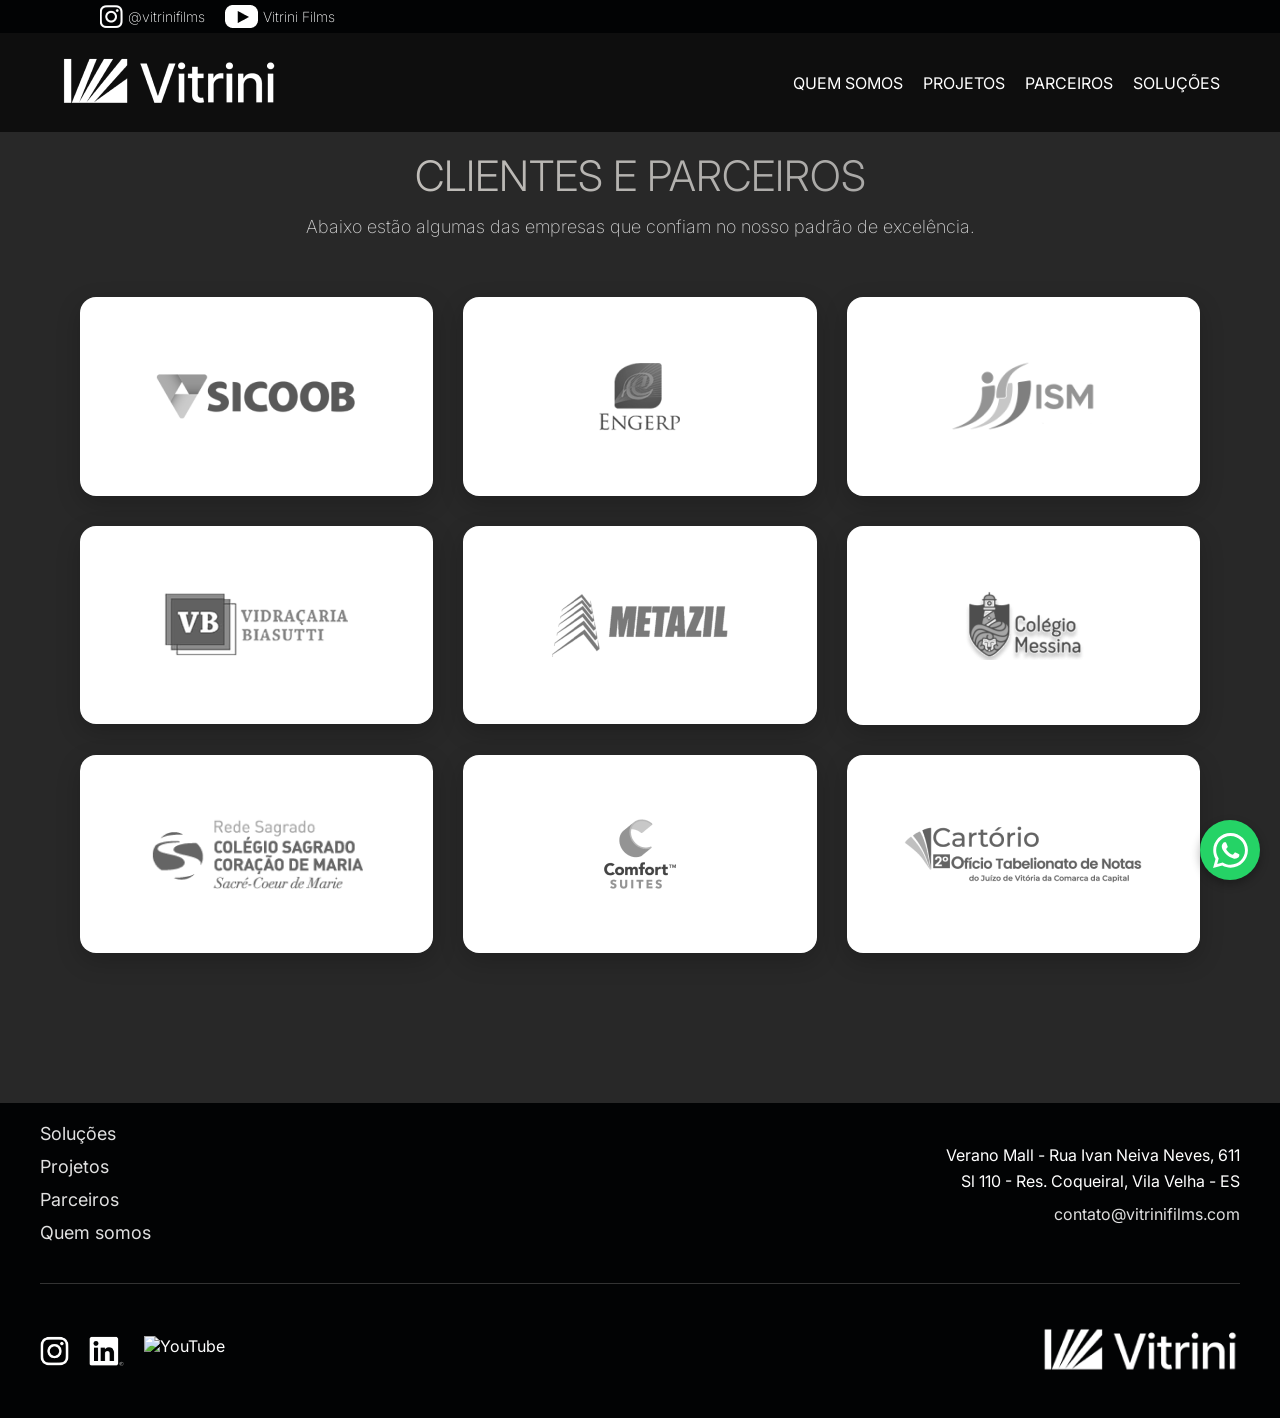
==== parceiros.html @ 3dc08d3a "penultimo commit" ====
<!DOCTYPE html>
<html lang="pt-BR">

<head>
  <meta charset="UTF-8">
  <meta name="viewport" content="width=device-width, initial-scale=1.0">
  <link rel="preconnect" href="https://fonts.googleapis.com">
  <link rel="preconnect" href="https://fonts.gstatic.com" crossorigin>
  <link href="https://fonts.googleapis.com/css2?family=Inter:ital,opsz,wght@0,14..32,100..900;1,14..32,100..900&display=swap" rel="stylesheet">
  <link rel="stylesheet" href="./style.css"> <!-- Para herdar a base inteira -->
  <link rel="stylesheet" href="./solucoes.css"> <!-- Header base e Footer mobile fixes -->
  <link rel="stylesheet" href="./parceiros.css">
  <title>Vitrini | Clientes e Parceiros</title>
</head>

<body>
  <header>
    <div class="redesNav">
      <div class="instaNAV">
        <a href="https://www.instagram.com/vitrinifilms/">
          <img src="./assets/instaNAV.webp" alt="instagram">
          <h6>@vitrinifilms</h6>
        </a>
      </div>
      <div class="ytNAV">
        <a href="https://www.youtube.com/@vitrinifilms/featured">
          <img src="./assets/ytNAV.webp" alt="youtube">
          <h6>Vitrini Films</h6>
        </a>
      </div>
    </div>

    <nav>
      <div class="containerNAV">
        <a href="./"><img class="logoNAV" src="./assets/logoNAV.webp" alt="Logo Vitrini"></a>

        <div class="menu-hamburger" id="hamburger">
          <span class="bar"></span>
          <span class="bar"></span>
          <span class="bar"></span>
        </div>

        <ul class="itensNAV" id="nav-menu">
          <li><a href="./sobre.html">QUEM SOMOS</a></li>
          <li><a href="./projetos.html">PROJETOS</a></li>
          <li><a href="./parceiros.html">PARCEIROS</a></li>

          <li class="dropdown">
            <a href="./solucoes.html">SOLUÇÕES</a>
            <ul class="dropdown-content">
              <li><a href="./solucoes.html#controle-solar">CONTROLE SOLAR</a></li>
              <li><a href="./solucoes.html#dual-climate">DUAL-CLIMATE</a></li>
              <li><a href="./solucoes.html#safety-security">SAFETY & SECURITY</a></li>
              <li><a href="./solucoes.html#decor">DECOR</a></li>
              <li><a href="./solucoes.html#wingsafe">WingSafe</a></li>
            </ul>
          </li>
        </ul>
      </div>
    </nav>
  </header>

  <main class="parceiros-page">
    <div class="containerParceiros">
      <div class="textoParceiros">
        <h1>CLIENTES E PARCEIROS</h1>
        <p>Abaixo estão algumas das empresas que confiam no nosso padrão de excelência.</p>
      </div>

      <div class="grid-parceiros">
        <div class="card-parceiro"><img src="./assets/sicoob.webp" alt="Sicoob"></div>
        <div class="card-parceiro"><img src="./assets/engerp.webp" alt="Engerp"></div>
        <div class="card-parceiro"><img src="./assets/ism.webp" alt="ISM"></div>
        <div class="card-parceiro"><img src="./assets/basutti.webp" alt="Basutti"></div>
        <div class="card-parceiro"><img src="./assets/metazil.webp" alt="Metazil"></div>
        <div class="card-parceiro"><img src="./assets/messina.webp" alt="Messina"></div>
        <div class="card-parceiro"><img src="./assets/sacrecre.webp" alt="Sacrecre"></div>
        <div class="card-parceiro"><img src="./assets/comfort.webp" alt="Comfort"></div>
        <div class="card-parceiro"><img src="./assets/Cartorio.webp" alt="Cartório"></div>
      </div>
    </div>
  </main>

  <footer class="vitrini-footer">
    <div class="footer-container">
      <div class="footer-top">
        <nav class="footer-nav">
          <ul>
            <li><a href="./solucoes.html">Soluções</a></li>
            <li><a href="./projetos.html">Projetos</a></li>
            <li><a href="./parceiros.html">Parceiros</a></li>
            <li><a href="./sobre.html">Quem somos</a></li>
          </ul>
        </nav>
        <div class="footer-contact">
          <a href="https://maps.app.goo.gl/6SGhQEcdG8hu3NPE9">
            <p>
              Verano Mall - Rua Ivan Neiva Neves, 611<br>
              Sl 110 - Res. Coqueiral, Vila Velha - ES
            </p>
          </a>
          <a href="mailto:contato@vitrinifilms.com" class="email-link">contato@vitrinifilms.com</a>
        </div>
      </div>
      <div class="footer-divider"></div>
      <div class="footer-bottom">
        <div class="social-icons">
          <a href="https://www.instagram.com/vitrinifilms/" target="_blank"><img src="./assets/instaLogoFot.webp" alt="Instagram"></a>
          <a href="#" target="_blank"><img src="./assets/linkedinLogoFot.webp" alt="LinkedIn"></a>
          <a href="https://www.youtube.com/@vitrinifilms/featured" target="_blank"><img src="./assets/yTLogofOt.webp" alt="YouTube"></a>
        </div>
        <div class="footer-logo">
          <img src="./assets/logoNAV.webp" alt="Vitrini Films Logo">
        </div>
      </div>
    </div>
  </footer>

  <a href="https://wa.me/5527998957755?text=Ol%C3%A1!%20Vim%20pelo%20site%20e%20gostaria%20de%20fazer%20um%20or%C3%A7amento!" class="whatsapp-link" target="_blank" rel="noopener noreferrer">
    <svg viewBox="0 0 24 24" class="whatsapp-icon">
      <path d="M.057 24l1.687-6.163c-1.041-1.804-1.588-3.849-1.587-5.946.003-6.556 5.338-11.891 11.893-11.891 3.181.001 6.167 1.24 8.413 3.488 2.245 2.248 3.481 5.236 3.48 8.414-.003 6.557-5.338 11.892-11.893 11.892-1.99-.001-3.951-.5-5.688-1.448l-6.305 1.654zm6.597-3.807c1.676.995 3.276 1.591 5.392 1.592 5.448 0 9.886-4.434 9.889-9.885.002-5.462-4.415-9.89-9.881-9.892-5.452 0-9.887 4.434-9.889 9.884-.001 2.225.651 3.891 1.746 5.634l-.999 3.648 3.742-.981zm11.387-5.464c-.074-.124-.272-.198-.57-.347-.297-.149-1.758-.868-2.031-.967-.272-.099-.47-.149-.669.149-.198.297-.768.967-.941 1.165-.173.198-.347.223-.644.074-.297-.149-1.255-.463-2.39-1.475-.883-.788-1.48-1.761-1.653-2.059-.173-.297-.018-.458.13-.606.134-.133.297-.347.446-.521.151-.172.2-.296.3-.495.099-.198.05-.372-.025-.521-.075-.148-.669-1.611-.916-2.206-.242-.579-.487-.501-.669-.51l-.57-.01c-.198 0-.52.074-.792.372-.272.297-1.04 1.017-1.04 2.479 0 1.462 1.065 2.875 1.213 3.074.149.198 2.095 3.2 5.076 4.487.709.306 1.263.489 1.694.626.712.226 1.36.194 1.872.118.571-.085 1.758-.719 2.006-1.413.248-.695.248-1.29.173-1.414z" fill="currentColor" />
    </svg>
  </a>

  <script src="./script.js"></script>
</body>

</html>
---- style.css ----
*{
  margin: 0;
  padding: 0;
  box-sizing: border-box;
}


body{
  background-color: #282828;
  font-family: 'Inter';
  padding-top: 100px; /* Mesma altura do seu header */
}

ul, li{
  list-style: none;
}

a{
  text-decoration: none;
  color: white;
}




.redesNav{
  display: flex;
  background-color: #020304;
  padding: 5px 100px;
  gap: 20px;
}

.redesNav h6, .redesNav a{
  color: white;
  font-size: 14px;
  font-weight: 200;
}

.instaNAV, .ytNAV{
  display: flex;
  align-items: center;
  gap: 5px;
}

.instaNAV a, .ytNAV a{
  display: flex;
  align-items: center;
  gap: 5px;
}

/* NAVEGAÇÃO PRINCIPAL DA PÁGINA */
nav{
  position: relative;
  max-width: 1160px;
  width: 100%;
  margin: 0 auto;
  padding: 20px 0px;
  z-index: 10000;
}

/* Escondido por padrão no Desktop */
.menu-hamburger {
  display: none;
  cursor: pointer;
  flex-direction: column;
  gap: 5px;
  z-index: 10001;
}

.bar {
  display: block;
  width: 25px;
  height: 3px;
  background-color: white;
  transition: 0.4s;
}

.containerNAV{
  display: flex;
  flex-direction: row;
  align-items: center;
  justify-content: space-between;
  z-index: 1000;
}

.itensNAV{
  display: flex;
  gap: 0 20px;
}

.itensNAV li{
  color: white;
  z-index: 1000;
}


header {
  position: -webkit-sticky; /* Suporte para Safari */
  position: fixed;
  top: 0;
  z-index: 10000; /* Garante que fique acima do conteúdo */
  background-color: #0e0e0e; /* Mantendo o padrão dark que você curte */
  width: 100%;
}

/* CONTEÚDO DA HOMEPAGE  */

.pattern{
  position: absolute;
  top: 32px;
  right: 90px;
  z-index: 1;
}

.containerHOME{
  background-image: url(./assets/fundoHome.webp);
  background-size: 100%;
  background-position: center;
  min-height: 100vh;
  
}

.HOME{
  max-width: 1160px;
  width: 100%;
  margin: 0 auto;
  display: flex;      
  min-height: 100vh;       /* Ativa o Flexbox */
  align-items: center;       /* Centraliza verticalmente */
  justify-content: center;
  min-height: calc(100vh - 200px);
}

.textoHOME{
  display: flex;
  flex-direction: column;
  align-items: center;
  justify-content: center;
  margin: 0;
  animation: surgirDeBaixo 2.5s forwards;

}

.textoHOME h1{
  font-size: 56px;
  font-weight: 300;
  color: white;
}

.textoHOME p{
  display: flex;
  text-align: center;
  max-width: 850px;
  color: white;
  font-weight: 200;
  margin-top: 10px;
  font-size: 18px;
  text-shadow: 3px 4px 6.9px rgba(0, 0, 0, 0.37);
}

.textoHOME a{
  color: white;
  margin-top: 20px;
    backdrop-filter: blur(2px);
  -webkit-backdrop-filter: blur(6px); 
  background: linear-gradient(
    135deg, 
    rgba(255, 255, 255, 0.) 0%,   
   rgba(255, 255, 255, 0.05) 100% 
  );
  border: 1px solid rgba(255, 255, 255, 0.3);
  box-shadow: 0 4px 30px rgba(0, 0, 0, 0.5);
  color: white;
  border-radius: 44px;
  padding: 20px 40px 20px 40px;
  transition: 1.5s ease-in-out;
  font-weight: 200;
  background: rgba(0,0,0,0.3);

}

.textoHOME a:hover{
   background: rgba(255, 255, 255, 0.05); /* Fundo quase não muda */
  
  /* A borda brilha intensamente */
  border-color: gainsboro;
  box-shadow: 
    0 0 10px #fff, 
  0 0 10px rgba(255, 255, 255, 0.1); /* Brilho interno */
}

@keyframes surgirDeBaixo {
  from {
    opacity: 0;
    transform: translateY(30px); /* Começa 30px para baixo */
  }
  to {
    opacity: 1;
    transform: translateY(0); /* Termina na posição original */
  }
}

/* CLIENTES PARCEIROS */


.parceiros{
  display: flex;
  max-width: 1160px;
  margin: 0 auto;
  justify-content: space-evenly;
  padding: 20px 0;
  gap: 10px;
}

.fundoParceiros{
  background: #D0CCC6;
}

.fundoParceiros {
  background: #D0CCC6;
  overflow: hidden; /* Essencial: esconde a barra de rolagem horizontal */
  padding: 20px 0;
  width: 100%;
}

.clientesP{
  display: flex;
  justify-content: center;
  align-items: center;
  font-size: 36px;
  font-weight: 400;  
}

.cont{
  background-color: #D0CCC6;
}

.parceiros {
  display: flex;
  gap: 60px; /* Ajuste o espaçamento entre logos aqui */
  width: max-content; /* Força a div a ter a largura da soma de todos os itens */
  animation: slideInfinito 40s linear infinite; /* 20s é a velocidade */
}

/* Otimização: Pausar a animação quando o usuário passar o mouse */
.parceiros:hover {
  animation-play-state: paused;
}

/* Garante que as imagens não distorçam */
.parceiros img {
  display: block;
  /* Sugestão: defina uma altura fixa para alinhar todos visualmente */
  height: 60px; 
  width: auto;
}

.fundoParceiros {
  background: #D0CCC6;
  width: 100%;
  padding: 20px 0;
  overflow: hidden; /* Esconde a barra de rolagem */
  cursor: grab; /* Ícone de mãozinha para indicar que é arrastável */
}

.fundoParceiros:active {
  cursor: grabbing; /* Ícone de mão fechada ao clicar */
}

.parceiros {
  display: flex;
  gap: 40px;
  width: max-content;
  /* Removemos a animação CSS daqui */
}

.parceiros img {
  pointer-events: none; /* Importante: impede que o navegador tente arrastar a imagem em si (ghost image) ao invés do slider */
  user-select: none;
}

/* SESSÃO SOBRE HOMEPAGE */

.sobreHOME{
  background-image: url(./assets/sobreSessao.webp);
  background-position: top;
  background-repeat: no-repeat;
  min-height: 110vh;
  margin-bottom: -100px;
}

.containerSOBRE{
  max-width: 1160px;
  display: flex;
  margin: 0 auto;
  justify-content: end;
  align-items: end;
}

.textoSOBRE{
  margin-top: 50px;
}


.textoSOBRE h1{
  background: linear-gradient(102deg, #D0CCC6 5.81%, #999 87.9%);
  background-clip: text;
  -webkit-background-clip: text;
  -webkit-text-fill-color: transparent;
  font-weight: 400;
  position: relative;
}

.textoSOBRE h1::before{
   content: '';
  position: absolute;
    left: -10px; /* Cola na esquerda */
    top: 4px;
    /* AQUI ESTÁ O SEGREDO DA BARRA VERTICAL: */
    width: 2px; /* Espessura da linha */
    height: 90%; 
    background-color: #ffffff; 

}

.textoSOBRE p{
  max-width: 400px;
  color: white;
  margin-top: 20px;
  margin-bottom: 40px ;
}

.textoSOBRE a{
color: #282828;
padding: 18px 42px 17px 41px;
justify-content: center;
align-items: center;
border-radius: 44px;
border-radius: 44px;
background: linear-gradient(90deg, #F1F0EC 0%, #999 100%);
}

/* CARDS */

.descricaoBeneficios {
  background-image: url(./assets/fundoHome2.webp);
  background-position: center;
  background-repeat: no-repeat;
  background-size: cover;
  min-height: 100vh;
  display: flex;
  justify-content: center; /* Centraliza os 4 cards na tela */
  align-items: flex-start; /* Alinha eles pelo topo */
  gap: 30px; /* O espaço entre cada card (chega de margem 1000px!) */
  flex-wrap: wrap; /* Se a tela for pequena, o card desce sozinho */
  padding: 0 50px; /* Uma margem de segurança nas laterais */
  position: relative;
}




/* O Estilo Individual de cada Card */
.card-beneficio {
  position: relative; /* O Pai é relativo para o filho (texto) poder flutuar nele */
  width: 260px;       /* Largura fixa do card/moldura */
  display: flex;
  flex-direction: column;
  align-items: center;
  transition: transform 0.3s ease; /* Um charminho extra */
}

/* Efeito Hover (opcional): O card sobe levemente quando passa o mouse */
.card-beneficio:hover {
  transform: translateY(-10px);
}

/* A Imagem (A moldura de vidro) */
.card-beneficio img {
  width: 100%;  /* Ocupa 100% do card */
  height: auto; /* Mantém a proporção */
  position: relative; /* Reseta posições antigas */
  margin: 0;
  top: 0;
  left: 0;
}

/* O Texto (Que fica DENTRO da moldura) */
.card-beneficio p {
  position: absolute; /* Flutua em cima da imagem */
  top: 50%;           /* Tenta ficar no meio verticalmente */
  left: 50%;          /* Tenta ficar no meio horizontalmente */
  transform: translate(-50%, -60%); /* Ajuste fino para centralizar exato */
  width: 80%;         /* Não encosta nas bordas da moldura */
  text-align: center;
  font-weight: 300;
  font-style: italic;
  font-size: 18px;    /* Ajustei levemente para caber bem */
  line-height: 1.4;   /* Melhora a leitura */
  margin: 0;
    background: linear-gradient(90deg, #D0CCC6 0%, #8B8A88 100%);
  background-clip: text;
  -webkit-background-clip: text;
  -webkit-text-fill-color: transparent;
}

.cards{
  display: flex;
  gap: 0 30px;
  margin-top: 0px;
}

.descricaoBeneficios h1{
  background: linear-gradient(90deg, #D0CCC6 0%, #8B8A88 100%);
  background-clip: text;
  -webkit-background-clip: text;
  -webkit-text-fill-color: transparent;
  font-size: 42px;
  font-weight: 400;
  margin-bottom: 20px;
}

.descricaoBeneficios a{
  color: #282828;
padding: 18px 42px 17px 41px;
justify-content: center;
align-items: center;
border-radius: 44px;
background: linear-gradient(90deg, #F1F0EC 0%, #999 100%);
font-size: 20px;
}


.degrade{
background: linear-gradient(90deg, #62675F 0%, #8B8A88 100%);
background-clip: text;
-webkit-background-clip: text;
-webkit-text-fill-color: transparent;
font-family: Inter;
font-size: 42px;
font-style: italic;
font-weight: 400;
line-height: normal;
}

.tituloCard{
  font-size: 26px !important;
  text-align: center;
  margin-bottom: px;
}

/* SESSÃO DE PROJETOS */

.projetosSessao h1{
  display: flex;
  margin-top: 50px;
  margin-bottom: 20px;
  align-items: center;
  justify-content: center;
  font-weight: 300;
  font-size: 48px;
  background: linear-gradient(90deg, #62675F 0%, #9DA09C 50%, #62675F 100%);
background-clip: text;
-webkit-background-clip: text;
-webkit-text-fill-color: transparent;
}

.projetosSessao h1::before,
.projetosSessao h1::after {
  content: '';          /* Obrigatório para pseudoelementos aparecerem */
  width: 450px;             /* Faz a linha crescer para ocupar o espaço sobrando */
  height: 2px;          /* Espessura da linha */
  background-color: #333; /* Cor da linha */
  margin: 0 20px;
}

.projetosSessao{
  margin-bottom: 80px;
}


.containerImagem{
  display: flex;
  justify-self: center;
   position: relative;
}

.botaoProjetos{
  position: absolute; /* Agora ele flutua em relação ao .containerImagem */
  
  /* Posicionamento - Ajuste esses valores "na unha" para cair no lugar certo */
  bottom: 25px;
   /* Distância do fundo */
  left: 2%;    /* Distância da esquerda (use % para ser responsivo) */
  
  /* Estilização básica pra ficar visível */
  z-index: 10; 
  background: rgba(0,0,0,0.3);
  color: white;
  padding: 20px 30px;
  text-decoration: none;


      backdrop-filter: blur(2px);
  -webkit-backdrop-filter: blur(6px); 
  background: linear-gradient(
    135deg, 
    rgba(255, 255, 255, 0.) 0%,   
   rgba(255, 255, 255, 0.05) 100% 
  );
  border: 1px solid rgba(255, 255, 255, 0.3);
  box-shadow: 0 4px 30px rgba(0, 0, 0, 0.5);
  color: white;
  border-radius: 44px;
  padding: 20px 30px 20px 30px;
  transition: 1.5s ease-in-out;
  font-weight: 200;
  
}

.containerImagem img{
  width: 100%;
  height: 100%;
}


.logoFUNDO{
  position: absolute;
  width: 100%;
  margin-top: 100px;
  /* ESTADO INICIAL: Invisível para o usuário não ver antes da hora */
  opacity: 0; 
  /* (Opcional) Adiciona will-change para performance */
  will-change: opacity, transform;
}

.logoFUNDO.visivel{
  animation: fadeInUp 2s forwards;
}


.botaoProjetos:hover{
   background: rgba(255, 255, 255, 0.05); /* Fundo quase não muda */
  
  /* A borda brilha intensamente */
  border-color: gainsboro;
  box-shadow: 
    0 0 10px #fff, 
  0 0 10px rgba(255, 255, 255, 0.1); /* Brilho interno */
}

@keyframes fadeInUp {
  from {
    opacity: 0;
    transform: translateY(40px); /* Começa 40px abaixo da posição original */
  }
  to {
    opacity: 1;
    transform: translateY(0); /* Termina na posição exata */
  }
}

/* CERTIFICAÇÕES */

#certificacoes{
  background: linear-gradient(180deg, #282828 13.04%, #6A6865 100%); /* Exemplo de um tom escuro e sofisticado */
  width: 100%;
  padding-bottom: 50px; /* Espaçamento vertical */
  padding-top: 80px;
  display: flex;
  align-items: center; /* <-- ADICIONE ISSO: Centraliza no eixo Y */
}

.certificacoes img {
  display: block; /* Remove o "espaço em branco fantasma" que fica embaixo de imagens no HTML */
  max-height: 100px; /* Defina uma altura máxima padrão para todas. Ajuste esse valor para o que ficar melhor no seu design */
  width: auto; /* Deixa a largura se ajustar sozinha para não achatar a logo */
  object-fit: contain; /* Garante que a imagem caiba perfeitamente no espaço sem cortar */
}


.certificacoes-wrapper {
  max-width: 85%; /* Ocupa a largura da tela */
  overflow: hidden; /* Esconde o que sai da tela */
   margin-left: 100px;
  /* Opcional: Fade nas laterais para ficar elegante */
  -webkit-mask: linear-gradient(90deg, transparent, white 10%, white 90%, transparent);
  mask: linear-gradient(90deg, transparent, white 10%, white 90%, transparent);
}

/* A "Fita" que se move */
.certificacoes {
  display: flex;
  gap: 90px; /* Seu gap original */
  width: max-content; /* Força a largura a ser a soma dos itens */
  flex-wrap: nowrap;
 
  /* A animação será controlada via JS para garantir fluidez, 
     mas definimos a base aqui */
}


/* Animação que será ativada */
.certificacoes[data-animated="true"] {
  animation: scroll 40s linear infinite;
}


@keyframes scroll {
  to {
    /* Move para a esquerda 50% do tamanho total (que será o tamanho original + clone) */
    /* O ajuste de pixels ajuda a compensar o gap no final do loop */
    transform: translate(calc(-50% - 45px)); 
  }
}



/* FOOTER */

.vitrini-footer {
    background-color: #020304;
    color: #ffffff;
    padding: 20px 20px 40px;
    width: 100%;
    font-family: 'Inter', sans-serif; /* Certifique-se de ter essa fonte ou similar */
}

.footer-container {
    max-width: 1200px;
    margin: 0 auto;
    display: flex;
    flex-direction: column;
    gap: 40px; /* Aumentei o espaço geral */
}

/* --- Topo --- */
.footer-top {
    display: flex;
    justify-content: space-between;
    align-items: flex-start;
    width: 100%;
}

/* Links */
.footer-nav ul {
    list-style: none;
    padding: 0;
    margin: 0;
    display: flex;
    flex-direction: column;
    gap: 12px;
    background-color: #020304;
}

.footer-nav a {
    text-decoration: none;
    color: #e0e0e0;
    font-size: 18px;
    transition: opacity 0.3s;
}

.footer-nav a:hover {
    opacity: 0.8;
}

/* Reseta estilos herdados do nav genérico do header */
.footer-nav {
    background-color: #020304;
    position: static;
    padding: 0;
    z-index: auto;
    max-width: none;
}

/* Contato (Correção da quebra de linha) */
.footer-contact {
  margin-top: 20px;  
  text-align: right;
    font-size: 16px;
    color: #e0e0e0;
    line-height: 1.6;
    /* Impede que o container fique muito estreito */
    min-width: 300px; 
}

.email-link {
    display: block;
    margin-top: 8px;
    color: #e0e0e0;
    text-decoration: none;
}

/* --- Divisória --- */
.footer-divider {
    width: 100%;
    height: 1px;
    background-color: #333333; /* Cor sólida para ficar mais visível */ 
}

/* --- Base (Logo e Social) --- */
.footer-bottom {
    display: flex;
    justify-content: space-between;
    align-items: center; /* Centraliza verticalmente */
}

.social-icons {
    display: flex;
    gap: 20px;
    align-items: center;
}

/* Correção das imagens dos ícones */
.social-icons img {
    height: 30px;
    width: auto;
    display: block;
    object-fit: contain;
    /* Removi o filtro "brightness" que podia estar deixando o Youtube quadrado branco. 
       Se suas imagens forem pretas e precisarem ficar brancas, descomente a linha abaixo: */
    /* filter: brightness(0) invert(1); */
    transition: transform 0.2s;
}

.social-icons img:hover {
    transform: scale(1.1);
}

.footer-logo img {
    height: 50px; /* Ajuste a altura conforme necessário */
    width: auto;
    object-fit: contain;
}

/* CSS: Estilo e Animação */
.whatsapp-link {
    position: fixed; /* O segredo para ele "correr" junto com a tela */
    bottom: 20px;
    right: 20px;
    width: 60px;
    height: 60px;
    background-color: #25d366; /* Verde Oficial do WhatsApp */
    color: #fff;
    border-radius: 50%;
    display: flex;
    align-items: center;
    justify-content: center;
    box-shadow: 0 4px 10px rgba(0, 0, 0, 0.3);
    z-index: 1000; /* Garante que fique acima de tudo */
    transition: all 0.3s ease;
    text-decoration: none;
}

/* Efeito Hover (passar o mouse) */
.whatsapp-link:hover {
    transform: scale(1.1);
    background-color: #128c7e; /* Verde mais escuro ao passar o mouse */
}

/* Ícone SVG */
.whatsapp-icon {
    width: 35px;
    height: 35px;
    fill: #fff;
}




/* Responsividade: Ajuste para celulares */
@media (max-width: 768px) {
    .whatsapp-link {
        bottom: 15px;
        right: 15px;
        width: 50px;
        height: 50px;
    }
    .whatsapp-icon {
        width: 28px;
        height: 28px;
    }
}



/* --- Responsivo --- */
/* --- ADAPTAÇÃO TABLET (768px) --- */
@media (max-width: 768px) {
    .redesNav {
        padding: 5px 20px;
        justify-content: start;
    }

.menu-hamburger {
    display: flex; /* Mostra o hambúrguer */
  }

  .itensNAV {
    position: fixed;
    left: -100%; /* Esconde o menu fora da tela */
    top: 100px; /* Ajuste conforme a altura do seu header */
    flex-direction: column;
    background-color: #020304;
    width: 100%;
    text-align: center;
    transition: 0.3s;
    box-shadow: 0 10px 27px rgba(0, 0, 0, 0.5);
    padding: 40px 0;
    z-index: 9999;
  }

  /* Quando o menu estiver ativo */
  .itensNAV.active {
    left: 0;
  }

  /* Animação do X (Transforma as barras em um X) */
  .menu-hamburger.active .bar:nth-child(1) {
    transform: translateY(8px) rotate(45deg);
  }
  .menu-hamburger.active .bar:nth-child(2) {
    opacity: 0;
  }
  .menu-hamburger.active .bar:nth-child(3) {
    transform: translateY(-8px) rotate(-45deg);
  }

    nav {
        padding: 20px;
    }

    .containerNAV {
        flex-direction: row;
        gap: 20px;
    }

    .containerHOME{
      background-size: cover;
    }

    .pattern {
        display: none; /* Remove o pattern para não poluir o visual mobile */
    }

    .textoHOME h1 {
        font-size: 40px;
        text-align: center;
    }

    .textoHOME p {
        padding: 0 20px;
        font-size: 16px;
    }

    /* Sobre */
    .containerSOBRE {
        justify-content: center;
        text-align: center;
        padding: 40px 20px;
    }

    .textoSOBRE p {
        max-width: 100%;
    }

    .textoSOBRE h1::before {
        left: 50%;
        transform: translateX(-50%);
        top: -25px;
        width: 80%;
        height: 1px;
    }

    /* Cards de Benefícios */
    .cards {
        justify-content: center;
        flex-direction: column;
        gap: 30px;
    }

    .projetosSessao h1::before,
    .projetosSessao h1::after {
        width: 100px; /* Reduz as linhas laterais do título */
    }

    /* Footer */
    .footer-top {
        flex-direction: column;
        align-items: center;
        text-align: center;
        gap: 30px;
    }

    .footer-contact {
        text-align: center;
        min-width: unset;
    }
}

/* --- ADAPTAÇÃO MOBILE (425px) --- */
@media (max-width: 425px) {
    .redesNav h6 {
        display: none; /* Esconde o texto @ e deixa só os ícones para poupar espaço */
    }

    .itensNAV {
        gap: 15px;
        font-size: 12px;
    }

    .logoNAV {
        width: 150px;
    }

    .textoHOME h1 {
        font-size: 32px;
    }

    .textoHOME a {
        padding: 15px 25px;
        font-size: 14px;
    }

    /* Ajuste da Seção Sobre */
    .sobreHOME {
        background-size: cover;
    }

    /* Cards - Um abaixo do outro no celular */
    .card-beneficio {
        width: 100%;
        max-width: 300px;
    }

    .descricaoBeneficios h1, .degrade {
        font-size: 28px;
        text-align: center;
    }

    .botaoSolucoes{
     color: #282828;
padding: 18px 42px 17px 41px !important;
justify-content: center !important;
align-items: center !important;
border-radius: 44px !important;
border-radius: 44px !important;
background: linear-gradient(90deg, #F1F0EC 0%, #999 100%);
font-size: 16px !important;
    }

    /* Projetos */
    .projetosSessao h1 {
        font-size: 28px;
    }

    .projetosSessao h1::before,
    .projetosSessao h1::after {
        display: none; /* Remove as linhas em telas muito pequenas */
    }

    .botaoProjetos {
        position: relative;
        bottom: 0;
        left: 0;
        margin-top: 20px;
        display: block;
        text-align: center;
    }

    .containerImagem {
        flex-direction: column;
        align-items: center;
    }

    /* Certificações */
    .certificacoes-wrapper {
        margin-left: 0;
        max-width: 100%;
    }

    /* Footer */
    .footer-bottom {
        flex-direction: column-reverse;
        gap: 20px;
    }
}



/* Prepara o item pai para receber o submenu absoluto */
.itensNAV .dropdown {
  position: relative;
}

/* Estilo do container do submenu oculto por padrão */
.itensNAV .dropdown-content {
  visibility: hidden;
  opacity: 0;
  position: absolute;
  top: 140%; /* Posiciona logo abaixo do link Soluções */
  left: -60%;
  background-color: #ffffff; /* Ajuste para a cor do seu layout */
  min-width: 200px;
  box-shadow: 0px 8px 16px rgba(0,0,0,0.1);
  padding: 10px 0;
  list-style: none;
  border-radius: 4px;
  transform: translateY(10px); /* Leve recuo para animação */
  transition: all 0.3s ease;
  z-index: 999; /* Garante que fique por cima de outros elementos */
}

/* Estilo dos links internos do dropdown */
.itensNAV .dropdown-content li a {
  display: block;
  padding: 10px 20px;
  color: #333333; /* Ajuste para a cor do seu layout */
  text-decoration: none;
  font-size: 14px;
  transition: background-color 0.2s;
}

/* Efeito Hover nos itens internos */
.itensNAV .dropdown-content li a:hover {
  background-color: #f1f1f1; /* Ajuste para a cor do seu layout */
}

/* Revela o menu no Hover do item pai (.dropdown) */
.itensNAV .dropdown:hover .dropdown-content {
  visibility: visible;
  opacity: 1;
  transform: translateY(0);
}
---- solucoes.css ----
*{
  margin: 0;
  padding: 0;
  box-sizing: border-box;
}

html {
  scroll-padding-top: 140px; 
  scroll-behavior: smooth;
}


body{
  background-color: #282828;
  font-family: 'Inter';
  padding-top: 100px;
}

ul, li{
  list-style: none;
}

a{
  text-decoration: none;
}

footer a{
  color: white;
}

.redesNav{
  display: flex;
  background-color: #020304;
}

.redesNav h6{
  color: white;
  font-size: 14px;
  font-weight: 200;
}

.instaNAV, .ytNAV{
  display: flex;
  align-items: center;
  gap: 5px;
}



/* NAVEGAÇÃO PRINCIPAL DA PÁGINA */
nav{
  position: relative;
  max-width: 1160px;
  width: 100%;
  margin: 0 auto;
  padding: 20px 0px;
  z-index: 10000;
}


.containerNAV{
  display: flex;
  flex-direction: row;
  align-items: center;
  justify-content: space-between;
  z-index: 1000;
}

.itensNAV{
  display: flex;
  gap: 0 20px;
}

.itensNAV li{
  color: white;
  z-index: 1000;
}




.redesNav{
  display: flex;
  background-color: #020304;
  padding: 5px 100px;
  gap: 20px;
}

.redesNav h6, .redesNav a{
  color: white;
  font-size: 14px;
  font-weight: 200;
}

.instaNAV, .ytNAV{
  display: flex;
  align-items: center;
  gap: 5px;
}

.instaNAV a, .ytNAV a{
  display: flex;
  align-items: center;
  gap: 5px;
}

/* NAVEGAÇÃO PRINCIPAL DA PÁGINA */
nav{
  position: relative;
  max-width: 1160px;
  width: 100%;
  margin: 0 auto;
  padding: 20px 0px;
  z-index: 10000;
}

/* Escondido por padrão no Desktop */
.menu-hamburger {
  display: none;
  cursor: pointer;
  flex-direction: column;
  gap: 5px;
  z-index: 10001;
}

.bar {
  display: block;
  width: 25px;
  height: 3px;
  background-color: white;
  transition: 0.4s;
}

.containerNAV{
  display: flex;
  flex-direction: row;
  align-items: center;
  justify-content: space-between;
  z-index: 1000;
}

.itensNAV{
  display: flex;
  gap: 0 20px;
}

.itensNAV li{
  color: white;
  z-index: 1000;
}


header {
  position: -webkit-sticky; /* Suporte para Safari */
  position: fixed;
  top: 0;
  z-index: 10000; /* Garante que fique acima do conteúdo */
  background-color: #0e0e0e; /* Mantendo o padrão dark que você curte */
  width: 100%;
}
/* INICIO */

.containerInicio{
  background-image: 
    linear-gradient(to bottom, rgba(0,0,0,0.5) 0%, rgba(20,20,20,0.7) 60%, #282828 100%),
    url(./assets/fundoSolucoes.webp);
  min-height: 100vh ;
  background-position: center;
  background-size: cover; /* Faz a foto pegar de ponta a ponta */
  background-repeat: no-repeat;
  width: 100%;
}

.containerSolucoes{
  max-width: 1160px;
  width: 100%;
  margin: 0 auto;
  display: flex;
  flex-direction: row;
  justify-content: space-between;
  align-items: center;
  min-height: calc(100vh - 100px); /* Tira altura do header para centralizar a section principal */
  padding-top: 80px; /* Garante espaço do fix-header */
}




.textoSolucoes h1{
  color: white;
  font-weight: 300;
  margin-bottom: 20px;
  font-size: 42px;
  text-shadow: 0 4px 10px rgba(0, 0, 0, 0.8), 0 0 40px rgba(0, 0, 0, 0.5);
}

.textoSolucoes p{
  max-width: 700px;
  color: white;
  margin-bottom: 50px;
  font-size: 18px;
  font-weight: 200;
  text-shadow: 0 2px 8px rgba(0, 0, 0, 0.9), 0 0 20px rgba(0, 0, 0, 0.6);

}



.textoSolucoes a{
 
  color: white;
  
    backdrop-filter: blur(2px);
  -webkit-backdrop-filter: blur(6px); 
  background: linear-gradient(
    135deg, 
    rgba(255, 255, 255, 0.) 0%,   
   rgba(255, 255, 255, 0.05) 100% 
  );
  border: 1px solid rgba(255, 255, 255, 0.3);
  box-shadow: 0 4px 30px rgba(0, 0, 0, 0.5);
  
  border-radius: 44px;
  padding: 20px 40px 20px 40px;
  transition: 1.5s ease-in-out;
  font-weight: 200;
  background: rgba(0,0,0,0.2);
}

.textoSolucoes a:hover{
   background: rgba(255, 255, 255, 0.05); /* Fundo quase não muda */
  
  /* A borda brilha intensamente */
  border-color: gainsboro;
  box-shadow: 
    0 0 10px #fff, 
  0 0 10px rgba(255, 255, 255, 0.1); /* Brilho interno */
}

/* SELO DE PARCEIROS NO HERO */

.selo-parceiros {
  display: flex;
  flex-direction: column;
  align-items: center;
  gap: 20px;
  padding: 30px 40px;
  background: rgba(255, 255, 255, 0.05);
  border: 1px solid rgba(255, 255, 255, 0.1);
  border-radius: 12px;
  backdrop-filter: blur(10px);
  -webkit-backdrop-filter: blur(10px);
  box-shadow: 0 4px 30px rgba(0, 0, 0, 0.5);
}

.selo-parceiros span {
  color: #fff;
  font-size: 14px;
  font-weight: 300;
  text-transform: uppercase;
  letter-spacing: 3px;
  border-bottom: 1px solid rgba(255,255,255,0.2);
  padding-bottom: 10px;
}

.logos-parceiros {
  display: flex;
  align-items: center;
  justify-content: center;
  gap: 30px;
}

.logos-parceiros img {
  width: auto;
  object-fit: contain;
}

.logos-parceiros img:nth-child(1) {
  height: 80px; /* Aumentar logo Solar Gard */
}

.logos-parceiros img:nth-child(2) {
  height: 45px; /* Tamanho proporcional da Madico */
}

/* CONTEÚDO */

.containerConteudo{
  background-image: url(./assets/fundoSolucoes2.webp);
  background-position: top;


}

.containerConteudo2{
  max-width: 1160px;
  margin: 0 auto;
  margin-top: 100px;
}

/* ICONES */

.containerConteudo h1{
  display: flex;
  justify-content: center;
background: linear-gradient(90deg, #D0CCC6 0%, #999 100%);
background-clip: text;
-webkit-background-clip: text;
-webkit-text-fill-color: transparent;
font-weight: 400;
padding: 50px 0;
font-size: 38px;
}

.icones{
  display: flex;
    justify-content: space-evenly;
}


.icones h4{
  max-width: 300px;
  text-align: center;
  font-size: 16px;
  font-weight: 300;
  margin-top: 20px;
  background: linear-gradient(90deg, #D0CCC6 0%, #999 100%);
background-clip: text;
-webkit-background-clip: text;
-webkit-text-fill-color: transparent;
}

.protecao, .residencial, .corp{
 display: flex;
 flex-direction: column;
 align-items: center;
 opacity: 0;
 transform: translateY(30px);
}

.icones.visivel > div {
  animation: fadeInUp 0.8s ease-out forwards;
}

.icones.visivel > div:nth-child(1) { animation-delay: 0.2s; }
.icones.visivel > div:nth-child(2) { animation-delay: 0.5s; }
.icones.visivel > div:nth-child(3) { animation-delay: 0.8s; }

@keyframes fadeInUp {
  from {
    opacity: 0;
    transform: translateY(30px);
  }
  to {
    opacity: 1;
    transform: translateY(0);
  }
}


/* CSS: Estilo e Animação */
.whatsapp-link {
    position: fixed; /* O segredo para ele "correr" junto com a tela */
    bottom: 20px;
    right: 20px;
    width: 60px;
    height: 60px;
    background-color: #25d366; /* Verde Oficial do WhatsApp */
    color: #fff;
    border-radius: 50%;
    display: flex;
    align-items: center;
    justify-content: center;
    box-shadow: 0 4px 10px rgba(0, 0, 0, 0.3);
    z-index: 1000; /* Garante que fique acima de tudo */
    transition: all 0.3s ease;
    text-decoration: none;
}

/* Efeito Hover (passar o mouse) */
.whatsapp-link:hover {
    transform: scale(1.1);
    background-color: #128c7e; /* Verde mais escuro ao passar o mouse */
}

/* Ícone SVG */
.whatsapp-icon {
    width: 35px;
    height: 35px;
    fill: #fff;
}

/* Secões Alternadas de Soluções */
.solucao-item {
  display: flex;
  align-items: center;
  justify-content: space-between;
  gap: 40px;
  margin: 80px 0;
  padding: 40px;
  border-radius: 4px;
  background-color: #ffffff;
  box-shadow: 0 10px 40px rgba(0, 0, 0, 0.3);
}

.solucao-item.reverse {
  flex-direction: row-reverse;
}

.solucao-img {
  flex: 1;
  display: flex;
  justify-content: center;
}

.solucao-img img {
  width: 100%;
  max-width: 500px;
  height: 350px;
  border-radius: 2px;
  object-fit: cover;
  box-shadow: 0 10px 30px rgba(0, 0, 0, 0.3);
}

.solucao-texto {
  flex: 1;
}

.solucao-texto h2 {
  color: #282828;
  font-size: 32px;
  font-weight: 500;
  margin-bottom: 20px;
  /* Removendo gradiente do texto para dar contraste com o fundo branco */
}

.solucao-texto p {
  color: #444444;
  font-size: 16px;
  font-weight: 300;
  line-height: 1.6;
}


#certificacoes{
  background: linear-gradient(180deg, #282828 13.04%, #6A6865 100%); /* Exemplo de um tom escuro e sofisticado */
  width: 100%;
  padding-bottom: 50px; /* Espaçamento vertical */
  display: flex;
  align-items: center; /* <-- ADICIONE ISSO: Centraliza no eixo Y */
}

.certificacoes img {
  display: block; /* Remove o "espaço em branco fantasma" que fica embaixo de imagens no HTML */
  max-height: 100px; /* Defina uma altura máxima padrão para todas. Ajuste esse valor para o que ficar melhor no seu design */
  width: auto; /* Deixa a largura se ajustar sozinha para não achatar a logo */
  object-fit: contain; /* Garante que a imagem caiba perfeitamente no espaço sem cortar */
}


.certificacoes-wrapper {
  max-width: 85%; /* Ocupa a largura da tela */
  overflow: hidden; /* Esconde o que sai da tela */
   margin-left: 100px;
  /* Opcional: Fade nas laterais para ficar elegante */
  -webkit-mask: linear-gradient(90deg, transparent, white 10%, white 90%, transparent);
  mask: linear-gradient(90deg, transparent, white 10%, white 90%, transparent);
}

/* A "Fita" que se move */
.certificacoes {
  display: flex;
  gap: 90px; /* Seu gap original */
  width: max-content; /* Força a largura a ser a soma dos itens */
  flex-wrap: nowrap;
 
  /* A animação será controlada via JS para garantir fluidez, 
     mas definimos a base aqui */
}


/* Animação que será ativada */
.certificacoes[data-animated="true"] {
  animation: scroll 40s linear infinite;
}


@keyframes scroll {
  to {
    /* Move para a esquerda 50% do tamanho total (que será o tamanho original + clone) */
    /* O ajuste de pixels ajuda a compensar o gap no final do loop */
    transform: translate(calc(-50% - 45px)); 
  }
}

/* Responsividade: Ajuste para celulares */
@media (max-width: 768px) {
    .whatsapp-link {
        bottom: 15px;
        right: 15px;
        width: 50px;
        height: 50px;
    }
    .whatsapp-icon {
        width: 28px;
        height: 28px;
    }

    .solucao-item, .solucao-item.reverse {
      flex-direction: column;
      margin: 60px 0;
      gap: 20px;
      text-align: center;
    }

    .solucao-img img {
      max-width: 100%;
      height: auto;
    }

    /* Certificações */
    .certificacoes-wrapper {
        margin-left: 0;
        max-width: 100%;
    }
    
    /* Nav Mobile Fixes */
    .redesNav {
        padding: 5px 20px;
        justify-content: start;
    }
    .containerNAV { padding: 0 20px; }
    .menu-hamburger { display: flex; }
    .itensNAV {
      position: fixed;
      left: -100%;
      top: 100px; 
      flex-direction: column;
      background-color: #020304;
      width: 100%;
      text-align: center;
      transition: 0.3s;
      box-shadow: 0 10px 27px rgba(0, 0, 0, 0.5);
      padding: 40px 0;
      z-index: 9999;
    }
    .itensNAV.active { left: 0; }
    .itensNAV li { padding: 10px 0; }
    
    /* Layout Fixes */
    .containerSolucoes {
      padding: 0 20px;
      align-items: center;
      flex-direction: column;
      gap: 50px;
    }
    .textoSolucoes {
      text-align: center;
      display: flex;
      flex-direction: column;
      align-items: center;
    }
    .textoSolucoes p {
      margin: 0 auto 30px auto; 
    }
    
    .icones {
      flex-direction: column;
      gap: 40px;
      padding: 0 20px;
    }
    
    /* Footer */
    .footer-top {
        flex-direction: column;
        align-items: center;
        text-align: center;
        gap: 30px;
    }

    .footer-contact {
        text-align: center;
        min-width: unset;
    }
}

@media (max-width: 425px) {
    .textoSolucoes h1 {
        font-size: 32px;
    }
    .textoSolucoes p {
        font-size: 16px;
    }
    .textoSolucoes a {
        padding: 15px 30px;
        font-size: 14px;
        width: 100%; /* Botão full width pro dedo */
        max-width: 300px;
    }
    .containerConteudo h1 {
        font-size: 26px;
        padding: 30px 20px;
        text-align: center;
        line-height: 1.3;
    }
    .solucao-texto h2 {
        font-size: 24px;
        margin-bottom: 10px;
    }
    .solucao-img img {
        height: auto;
    }

    /* Footer */
    .footer-bottom {
        flex-direction: column-reverse;
        gap: 20px;
    }
}


footer{
  margin-top: 0px !important;
}
---- parceiros.css ----
.parceiros-page {
  padding-top: 50px; /* Base padding below header */
  min-height: calc(100vh - 100px);
  background-color: #282828; 
  padding-bottom: 150px;
}

.containerParceiros {
  max-width: 1160px;
  width: 100%;
  margin: 0 auto;
  padding: 0 20px;
}

.textoParceiros {
  text-align: center;
  margin-bottom: 60px;
}

.textoParceiros h1 {
  color: white;
  font-size: 42px;
  font-weight: 300;
  margin-bottom: 15px;
  background: linear-gradient(90deg, #D0CCC6 0%, #999 100%);
  background-clip: text;
  -webkit-background-clip: text;
  -webkit-text-fill-color: transparent;
}

.textoParceiros p {
  color: #cccccc;
  font-size: 18px;
  font-weight: 200;
}

.grid-parceiros {
  display: grid;
  grid-template-columns: repeat(3, 1fr);
  gap: 30px;
  justify-items: center;
}

.card-parceiro {
  background-color: #ffffff;
  border-radius: 16px;
  padding: 40px; /* Gives nice breathing room */
  display: flex;
  align-items: center;
  justify-content: center;
  width: 100%;
  aspect-ratio: 16/9; /* Always keep card rectangle shape */
  box-shadow: 0 8px 24px rgba(0, 0, 0, 0.2);
  transition: transform 0.3s ease;
}

.card-parceiro:hover {
  transform: translateY(-8px);
}

.card-parceiro img {
  max-width: 100%;
  max-height: 80px; /* limit size to not get too giant when scaling up */
  object-fit: contain;
  /* Visual Effect */
  filter: grayscale(100%) opacity(0.8);
  transition: filter 0.4s ease;
}

.card-parceiro:hover img {
  filter: grayscale(0%) opacity(1);
}

@media (max-width: 768px) {
  .grid-parceiros {
    grid-template-columns: repeat(2, 1fr);
    gap: 20px;
  }
  .card-parceiro img {
    max-height: 60px;
  }
}

@media (max-width: 425px) {
  .grid-parceiros {
    grid-template-columns: 1fr;
    gap: 15px;
  }
  
  .textoParceiros h1 {
    font-size: 32px;
  }
  
  .card-parceiro {
    padding: 30px;
  }
  
  .card-parceiro img {
    max-height: 50px;
  }
}
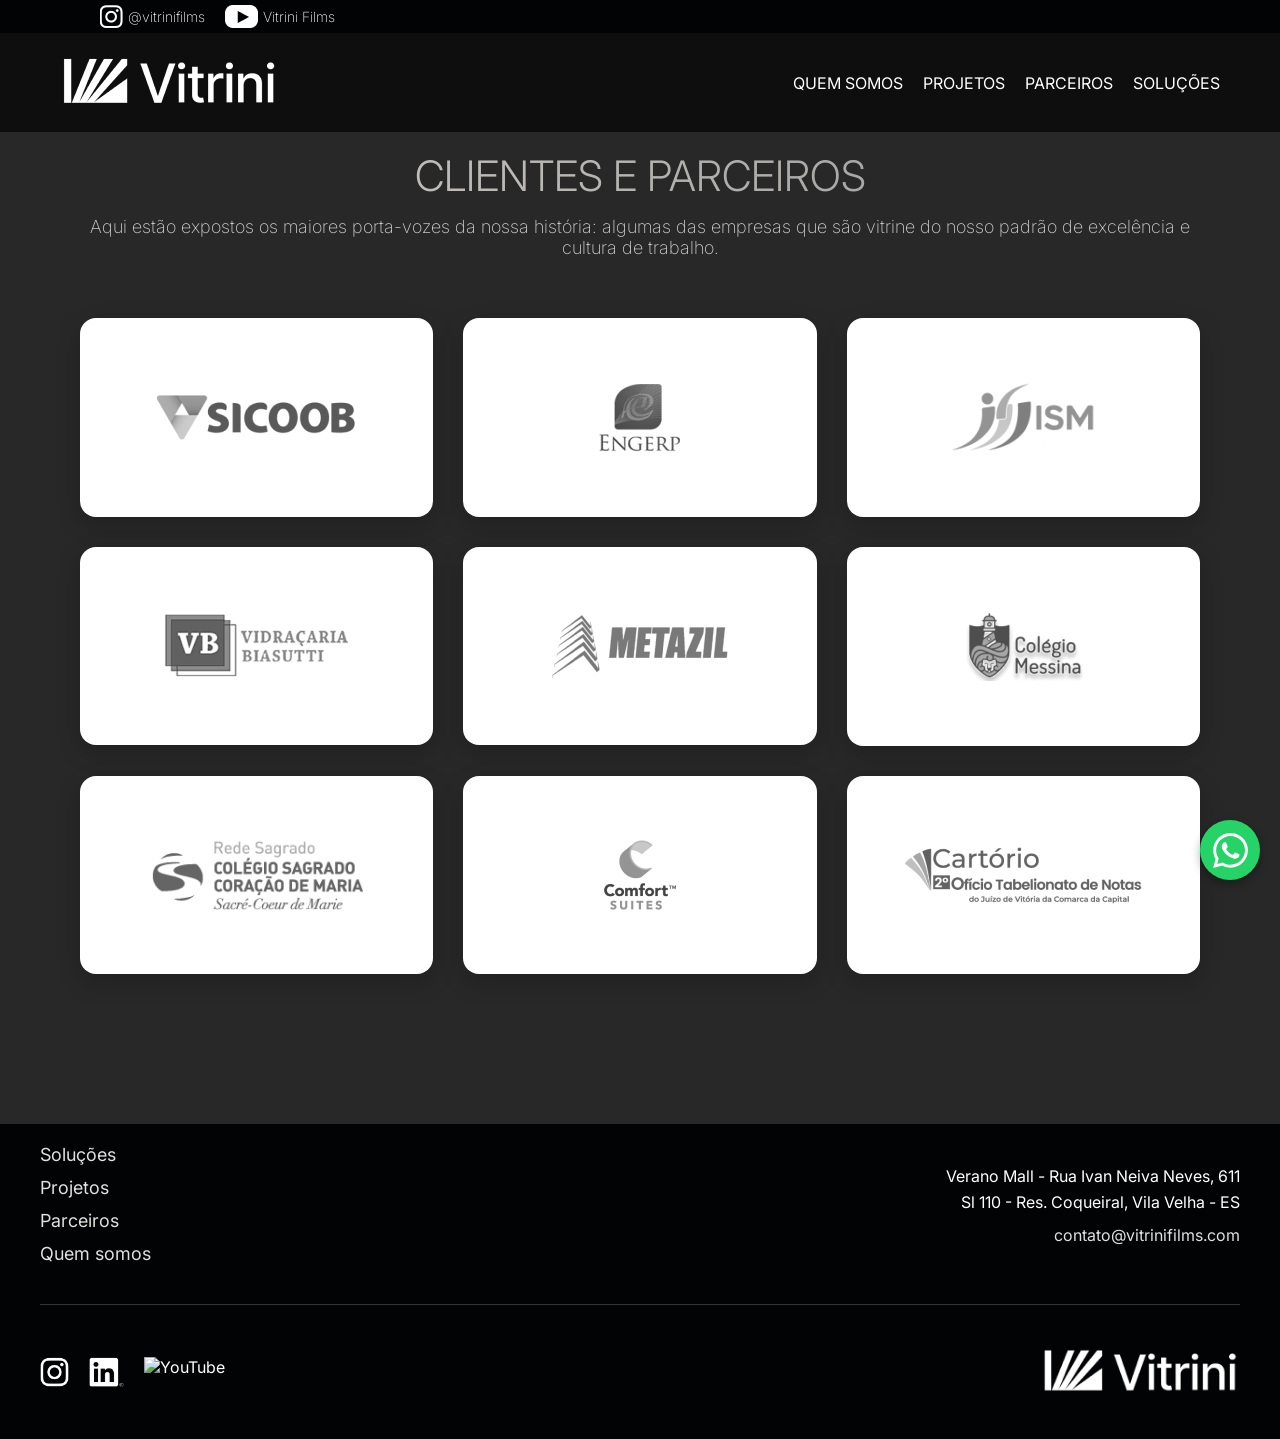
==== commit c88f0b06: "alterações finais" ====
--- a/parceiros.html
+++ b/parceiros.html
@@ -64,7 +64,7 @@
     <div class="containerParceiros">
       <div class="textoParceiros">
         <h1>CLIENTES E PARCEIROS</h1>
-        <p>Abaixo estão algumas das empresas que confiam no nosso padrão de excelência.</p>
+        <p>Aqui estão expostos os maiores porta-vozes da nossa história: algumas das empresas que são vitrine do nosso padrão de excelência e cultura de trabalho.</p>
       </div>
 
       <div class="grid-parceiros">
--- a/style.css
+++ b/style.css
@@ -854,6 +854,22 @@
     }
 
     /* Sobre */
+    .sobreHOME {
+        margin-bottom: 0;
+        background-color: #282828;
+        background-position: top center;
+        background-size: cover;
+        padding-bottom: 80px;
+        min-height: 130vh;
+    }
+
+    .descricaoBeneficios {
+        margin-top: -2px;
+        background-image: 
+            linear-gradient(to bottom, #282828 0%, transparent 120px),
+            url(./assets/fundoHome2.webp);
+    }
+
     .containerSOBRE {
         justify-content: center;
         text-align: center;
@@ -925,6 +941,18 @@
     /* Ajuste da Seção Sobre */
     .sobreHOME {
         background-size: cover;
+        background-color: #282828;
+        background-position: top center;
+        padding-bottom: 100px;
+        margin-bottom: 0;
+        min-height: 140vh;
+    }
+
+    .descricaoBeneficios {
+        margin-top: -2px;
+        background-image: 
+            linear-gradient(to bottom, #282828 0%, transparent 120px),
+            url(./assets/fundoHome2.webp);
     }
 
     /* Cards - Um abaixo do outro no celular */
--- a/solucoes.css
+++ b/solucoes.css
@@ -549,10 +549,11 @@
     
     /* Layout Fixes */
     .containerSolucoes {
-      padding: 0 20px;
+      padding: 120px 20px 40px;
       align-items: center;
       flex-direction: column;
       gap: 50px;
+      min-height: 100vh;
     }
     .textoSolucoes {
       text-align: center;
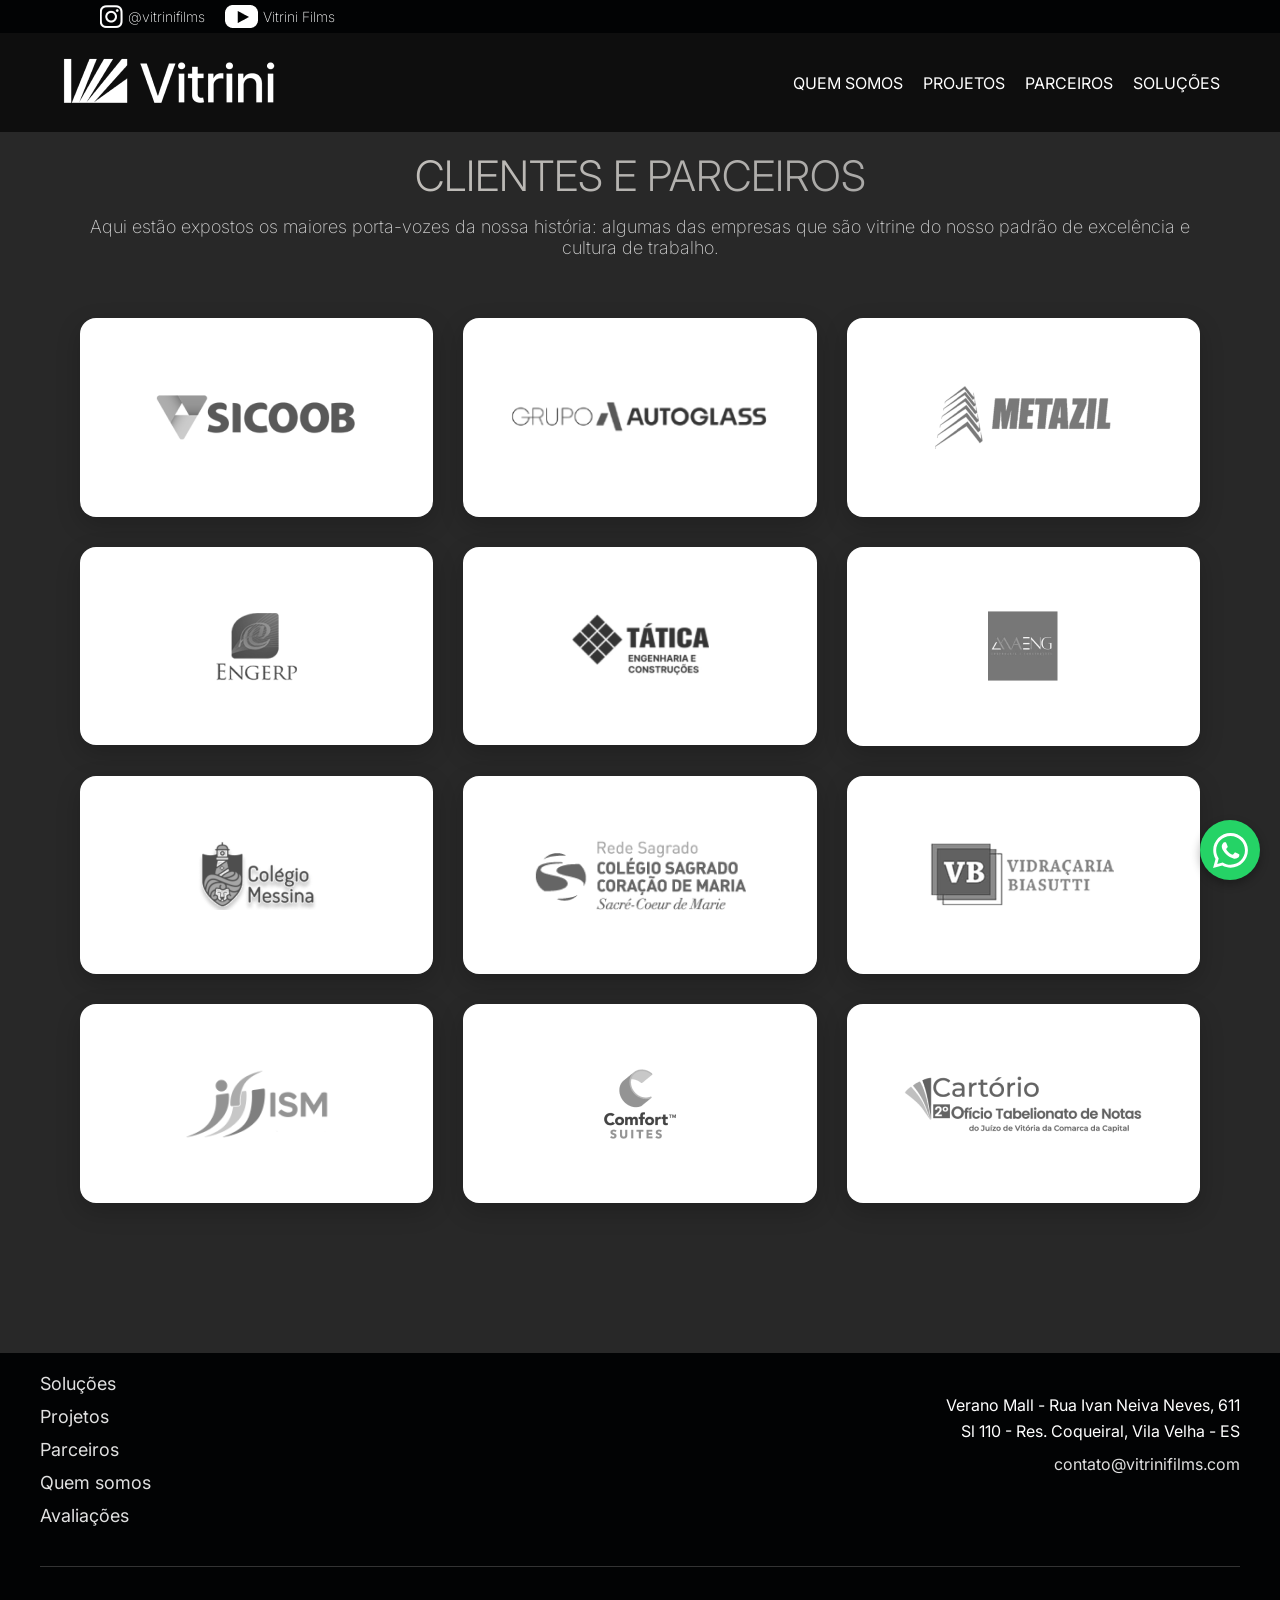
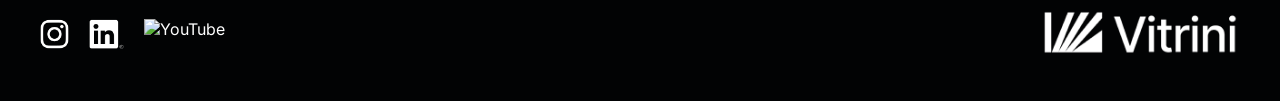
==== commit b04e34b2: "alterações finais para subir" ====
--- a/parceiros.html
+++ b/parceiros.html
@@ -69,12 +69,15 @@
 
       <div class="grid-parceiros">
         <div class="card-parceiro"><img src="./assets/sicoob.webp" alt="Sicoob"></div>
+        <div class="card-parceiro"><img src="./assets/autoglass.webp" alt="Autoglass"></div>
+        <div class="card-parceiro"><img src="./assets/metazil.webp" alt="Metazil"></div>
         <div class="card-parceiro"><img src="./assets/engerp.webp" alt="Engerp"></div>
-        <div class="card-parceiro"><img src="./assets/ism.webp" alt="ISM"></div>
-        <div class="card-parceiro"><img src="./assets/basutti.webp" alt="Basutti"></div>
-        <div class="card-parceiro"><img src="./assets/metazil.webp" alt="Metazil"></div>
+        <div class="card-parceiro"><img src="./assets/tatica.webp" alt="Tática"></div>
+        <div class="card-parceiro"><img src="./assets/maeng.webp" alt="MAENG"></div>
         <div class="card-parceiro"><img src="./assets/messina.webp" alt="Messina"></div>
         <div class="card-parceiro"><img src="./assets/sacrecre.webp" alt="Sacrecre"></div>
+        <div class="card-parceiro"><img src="./assets/basutti.webp" alt="Basutti"></div>
+        <div class="card-parceiro"><img src="./assets/ism.webp" alt="ISM"></div>
         <div class="card-parceiro"><img src="./assets/comfort.webp" alt="Comfort"></div>
         <div class="card-parceiro"><img src="./assets/Cartorio.webp" alt="Cartório"></div>
       </div>
@@ -90,6 +93,7 @@
             <li><a href="./projetos.html">Projetos</a></li>
             <li><a href="./parceiros.html">Parceiros</a></li>
             <li><a href="./sobre.html">Quem somos</a></li>
+            <li><a href="https://www.google.com/search?sca_esv=d1d4a0e44ae05689&rlz=1C1CHBD_pt-PTBR894BR894&sxsrf=ANbL-n5047lH6mlarfP2cCmcQZ_irVQp8w:1775773459288&si=AL3DRZEsmMGCryMMFSHJ3StBhOdZ2-6yYkXd_doETEE1OR-qORVJfZKwcSbTwA_w8qb21FAxWft0ldZIJwDD2lh9G1afK1K9MibiX_rcxY2wosvig4vBE3DR5fiaG-ZyG68M6jkP3XT0&q=Vitrini+Reviews&sa=X&ved=2ahUKEwis-vfR5-GTAxWPp5UCHffGMjQQ0bkNegQIMRAH&biw=1242&bih=583&dpr=1.1#lrd=0xb81602610af7c3:0x21ba78cf7e03af0d,1" target="_blank">Avaliações</a></li>
           </ul>
         </nav>
         <div class="footer-contact">
@@ -107,7 +111,7 @@
         <div class="social-icons">
           <a href="https://www.instagram.com/vitrinifilms/" target="_blank"><img src="./assets/instaLogoFot.webp" alt="Instagram"></a>
           <a href="#" target="_blank"><img src="./assets/linkedinLogoFot.webp" alt="LinkedIn"></a>
-          <a href="https://www.youtube.com/@vitrinifilms/featured" target="_blank"><img src="./assets/yTLogofOt.webp" alt="YouTube"></a>
+          <a href="https://www.youtube.com/@vitrinifilms/featured" target="_blank"><img src="./assets/yTLogofot.webp" alt="YouTube"></a>
         </div>
         <div class="footer-logo">
           <img src="./assets/logoNAV.webp" alt="Vitrini Films Logo">
@@ -125,4 +129,4 @@
   <script src="./script.js"></script>
 </body>
 
-</html>
+</html>
--- a/style.css
+++ b/style.css
@@ -113,11 +113,12 @@
 }
 
 .containerHOME{
-  background-image: url(./assets/fundoHome.webp);
+  background-image: 
+    linear-gradient(to bottom, transparent 60%, #282828 100%),
+    url(./assets/fundoHome.webp);
   background-size: 100%;
   background-position: center;
   min-height: 100vh;
-  
 }
 
 .HOME{
@@ -282,7 +283,9 @@
 /* SESSÃO SOBRE HOMEPAGE */
 
 .sobreHOME{
-  background-image: url(./assets/sobreSessao.webp);
+  background-image: 
+    linear-gradient(to bottom, #282828 0%, transparent 20%),
+    url(./assets/sobreSessao.webp);
   background-position: top;
   background-repeat: no-repeat;
   min-height: 110vh;
@@ -568,7 +571,20 @@
   padding-bottom: 50px; /* Espaçamento vertical */
   padding-top: 80px;
   display: flex;
-  align-items: center; /* <-- ADICIONE ISSO: Centraliza no eixo Y */
+  flex-direction: column; /* <-- ADICIONE ISSO: Garante que o título fique em cima */
+  align-items: center; 
+}
+
+.titulo-certificacoes {
+  text-align: center;
+  font-size: 24px;
+  font-weight: 300;
+  margin-bottom: 30px;
+  background: linear-gradient(90deg, #D0CCC6 0%, #999 100%);
+  background-clip: text;
+  -webkit-background-clip: text;
+  -webkit-text-fill-color: transparent;
+  padding: 0 20px;
 }
 
 .certificacoes img {
@@ -576,6 +592,8 @@
   max-height: 100px; /* Defina uma altura máxima padrão para todas. Ajuste esse valor para o que ficar melhor no seu design */
   width: auto; /* Deixa a largura se ajustar sozinha para não achatar a logo */
   object-fit: contain; /* Garante que a imagem caiba perfeitamente no espaço sem cortar */
+  pointer-events: none; /* Impede que a imagem seja "paga" e arrastada individualmente */
+  user-select: none;
 }
 
 
@@ -586,6 +604,12 @@
   /* Opcional: Fade nas laterais para ficar elegante */
   -webkit-mask: linear-gradient(90deg, transparent, white 10%, white 90%, transparent);
   mask: linear-gradient(90deg, transparent, white 10%, white 90%, transparent);
+  cursor: grab; /* Indica que é interativo */
+  user-select: none;
+}
+
+.certificacoes-wrapper:active {
+  cursor: grabbing;
 }
 
 /* A "Fita" que se move */
@@ -600,9 +624,9 @@
 }
 
 
-/* Animação que será ativada */
+/* A animação será controlada via JS para garantir fluidez e interatividade */
 .certificacoes[data-animated="true"] {
-  animation: scroll 40s linear infinite;
+  /* Removemos a animação CSS daqui para evitar conflitos com o arrasto manual */
 }
 
 
@@ -977,6 +1001,12 @@
 font-size: 16px !important;
     }
 
+    /* Certificações Mobile */
+    .titulo-certificacoes {
+        font-size: 20px;
+        margin-bottom: 15px;
+    }
+
     /* Projetos */
     .projetosSessao h1 {
         font-size: 28px;
--- a/solucoes.css
+++ b/solucoes.css
@@ -245,21 +245,19 @@
   align-items: center;
   gap: 20px;
   padding: 30px 40px;
-  background: rgba(255, 255, 255, 0.05);
-  border: 1px solid rgba(255, 255, 255, 0.1);
+  background: #ffffff; /* Fundo branco solicitado */
+  border: 1px solid rgba(0, 0, 0, 0.1);
   border-radius: 12px;
-  backdrop-filter: blur(10px);
-  -webkit-backdrop-filter: blur(10px);
-  box-shadow: 0 4px 30px rgba(0, 0, 0, 0.5);
+  box-shadow: 0 4px 30px rgba(0, 0, 0, 0.3);
 }
 
 .selo-parceiros span {
-  color: #fff;
+  color: #282828; /* Cor escura para contraste com branco */
   font-size: 14px;
-  font-weight: 300;
+  font-weight: 500;
   text-transform: uppercase;
   letter-spacing: 3px;
-  border-bottom: 1px solid rgba(255,255,255,0.2);
+  border-bottom: 2px solid rgba(0,0,0,0.1);
   padding-bottom: 10px;
 }
 
@@ -447,7 +445,20 @@
   width: 100%;
   padding-bottom: 50px; /* Espaçamento vertical */
   display: flex;
-  align-items: center; /* <-- ADICIONE ISSO: Centraliza no eixo Y */
+  flex-direction: column; /* <-- ADICIONE ISSO: Garante que o título fique em cima */
+  align-items: center; 
+}
+
+.titulo-certificacoes {
+  text-align: center;
+  font-size: 24px;
+  font-weight: 300;
+  margin-bottom: 30px;
+  background: linear-gradient(90deg, #D0CCC6 0%, #999 100%);
+  background-clip: text;
+  -webkit-background-clip: text;
+  -webkit-text-fill-color: transparent;
+  padding: 0 20px;
 }
 
 .certificacoes img {
@@ -455,6 +466,8 @@
   max-height: 100px; /* Defina uma altura máxima padrão para todas. Ajuste esse valor para o que ficar melhor no seu design */
   width: auto; /* Deixa a largura se ajustar sozinha para não achatar a logo */
   object-fit: contain; /* Garante que a imagem caiba perfeitamente no espaço sem cortar */
+  pointer-events: none;
+  user-select: none;
 }
 
 
@@ -465,6 +478,12 @@
   /* Opcional: Fade nas laterais para ficar elegante */
   -webkit-mask: linear-gradient(90deg, transparent, white 10%, white 90%, transparent);
   mask: linear-gradient(90deg, transparent, white 10%, white 90%, transparent);
+  cursor: grab;
+  user-select: none;
+}
+
+.certificacoes-wrapper:active {
+  cursor: grabbing;
 }
 
 /* A "Fita" que se move */
@@ -479,9 +498,9 @@
 }
 
 
-/* Animação que será ativada */
+/* A animação será controlada via JS para garantir fluidez e interatividade */
 .certificacoes[data-animated="true"] {
-  animation: scroll 40s linear infinite;
+  /* Removemos a animação CSS daqui */
 }
 
 
@@ -604,6 +623,11 @@
         text-align: center;
         line-height: 1.3;
     }
+
+    .titulo-certificacoes {
+        font-size: 20px;
+        margin-bottom: 15px;
+    }
     .solucao-texto h2 {
         font-size: 24px;
         margin-bottom: 10px;
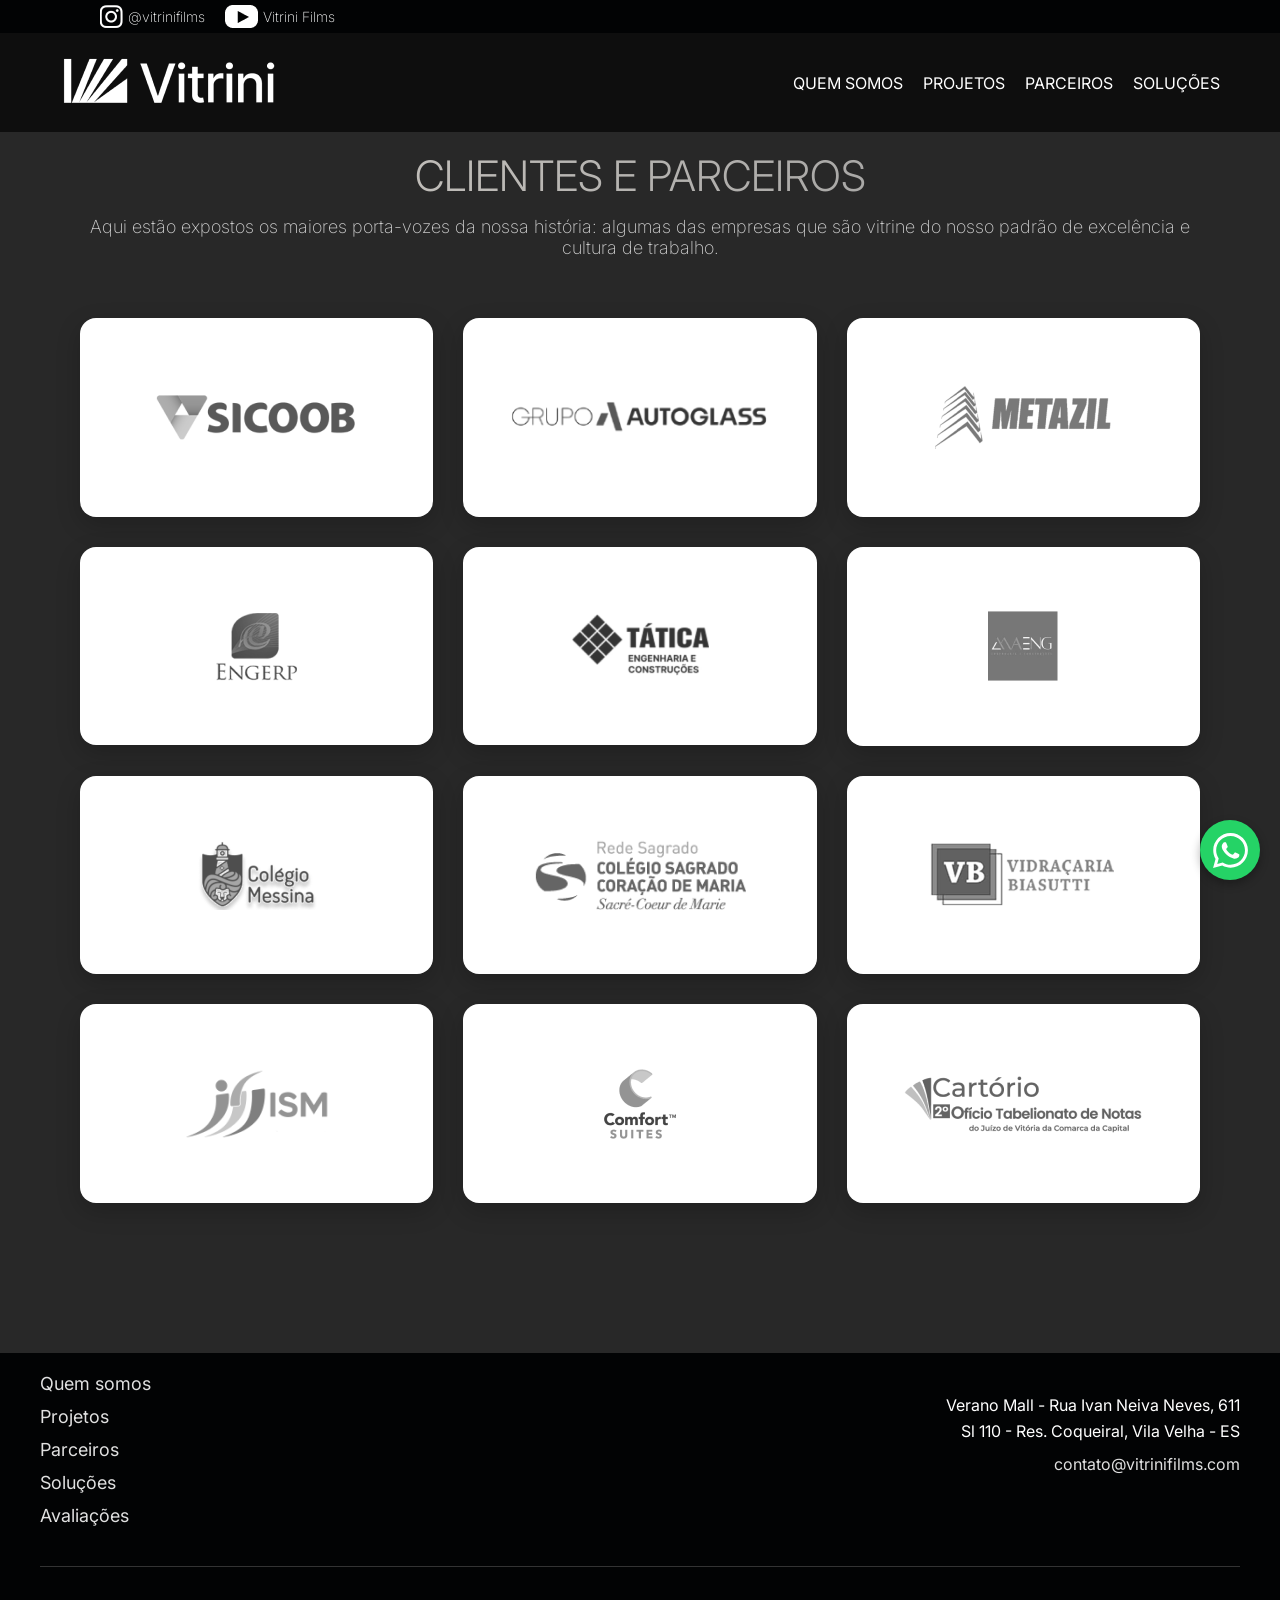
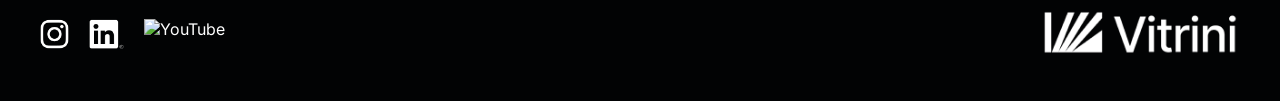
==== commit c45f3373: "footer ajustado" ====
--- a/parceiros.html
+++ b/parceiros.html
@@ -89,10 +89,10 @@
       <div class="footer-top">
         <nav class="footer-nav">
           <ul>
-            <li><a href="./solucoes.html">Soluções</a></li>
+            <li><a href="./sobre.html">Quem somos</a></li>
             <li><a href="./projetos.html">Projetos</a></li>
             <li><a href="./parceiros.html">Parceiros</a></li>
-            <li><a href="./sobre.html">Quem somos</a></li>
+            <li><a href="./solucoes.html">Soluções</a></li>
             <li><a href="https://www.google.com/search?sca_esv=d1d4a0e44ae05689&rlz=1C1CHBD_pt-PTBR894BR894&sxsrf=ANbL-n5047lH6mlarfP2cCmcQZ_irVQp8w:1775773459288&si=AL3DRZEsmMGCryMMFSHJ3StBhOdZ2-6yYkXd_doETEE1OR-qORVJfZKwcSbTwA_w8qb21FAxWft0ldZIJwDD2lh9G1afK1K9MibiX_rcxY2wosvig4vBE3DR5fiaG-ZyG68M6jkP3XT0&q=Vitrini+Reviews&sa=X&ved=2ahUKEwis-vfR5-GTAxWPp5UCHffGMjQQ0bkNegQIMRAH&biw=1242&bih=583&dpr=1.1#lrd=0xb81602610af7c3:0x21ba78cf7e03af0d,1" target="_blank">Avaliações</a></li>
           </ul>
         </nav>
--- a/style.css
+++ b/style.css
@@ -116,8 +116,9 @@
   background-image: 
     linear-gradient(to bottom, transparent 60%, #282828 100%),
     url(./assets/fundoHome.webp);
-  background-size: 100%;
+  background-size: cover; /* Ajustado de 100% para cover para evitar repetição */
   background-position: center;
+  background-repeat: no-repeat; /* Garante que não repita */
   min-height: 100vh;
 }
 
@@ -288,6 +289,7 @@
     url(./assets/sobreSessao.webp);
   background-position: top;
   background-repeat: no-repeat;
+  background-size: cover; /* Adicionado para cobrir a tela sem repetir */
   min-height: 110vh;
   margin-bottom: -100px;
 }
@@ -809,8 +811,8 @@
 
 
 /* --- Responsivo --- */
-/* --- ADAPTAÇÃO TABLET (768px) --- */
-@media (max-width: 768px) {
+/* --- ADAPTAÇÃO TABLET (900px) --- */
+@media (max-width: 900px) {
     .redesNav {
         padding: 5px 20px;
         justify-content: start;
@@ -861,6 +863,7 @@
 
     .containerHOME{
       background-size: cover;
+      background-repeat: no-repeat;
     }
 
     .pattern {
@@ -912,11 +915,19 @@
         height: 1px;
     }
 
-    /* Cards de Benefícios */
+    .descricaoBeneficios h1 {
+        text-align: center;
+        margin-bottom: 40px;
+    }
+
+    /* Cards de Benefícios: 2 Colunas no Tablet */
     .cards {
-        justify-content: center;
-        flex-direction: column;
-        gap: 30px;
+        display: grid;
+        grid-template-columns: repeat(2, 1fr);
+        justify-items: center;
+        gap: 40px 20px;
+        max-width: 800px;
+        margin: 0 auto;
     }
 
     .projetosSessao h1::before,
--- a/solucoes.css
+++ b/solucoes.css
@@ -512,8 +512,8 @@
   }
 }
 
-/* Responsividade: Ajuste para celulares */
-@media (max-width: 768px) {
+/* Responsividade: Ajuste para tablets/celulares */
+@media (max-width: 900px) {
     .whatsapp-link {
         bottom: 15px;
         right: 15px;
--- a/parceiros.css
+++ b/parceiros.css
@@ -71,7 +71,7 @@
   filter: grayscale(0%) opacity(1);
 }
 
-@media (max-width: 768px) {
+@media (max-width: 900px) {
   .grid-parceiros {
     grid-template-columns: repeat(2, 1fr);
     gap: 20px;
